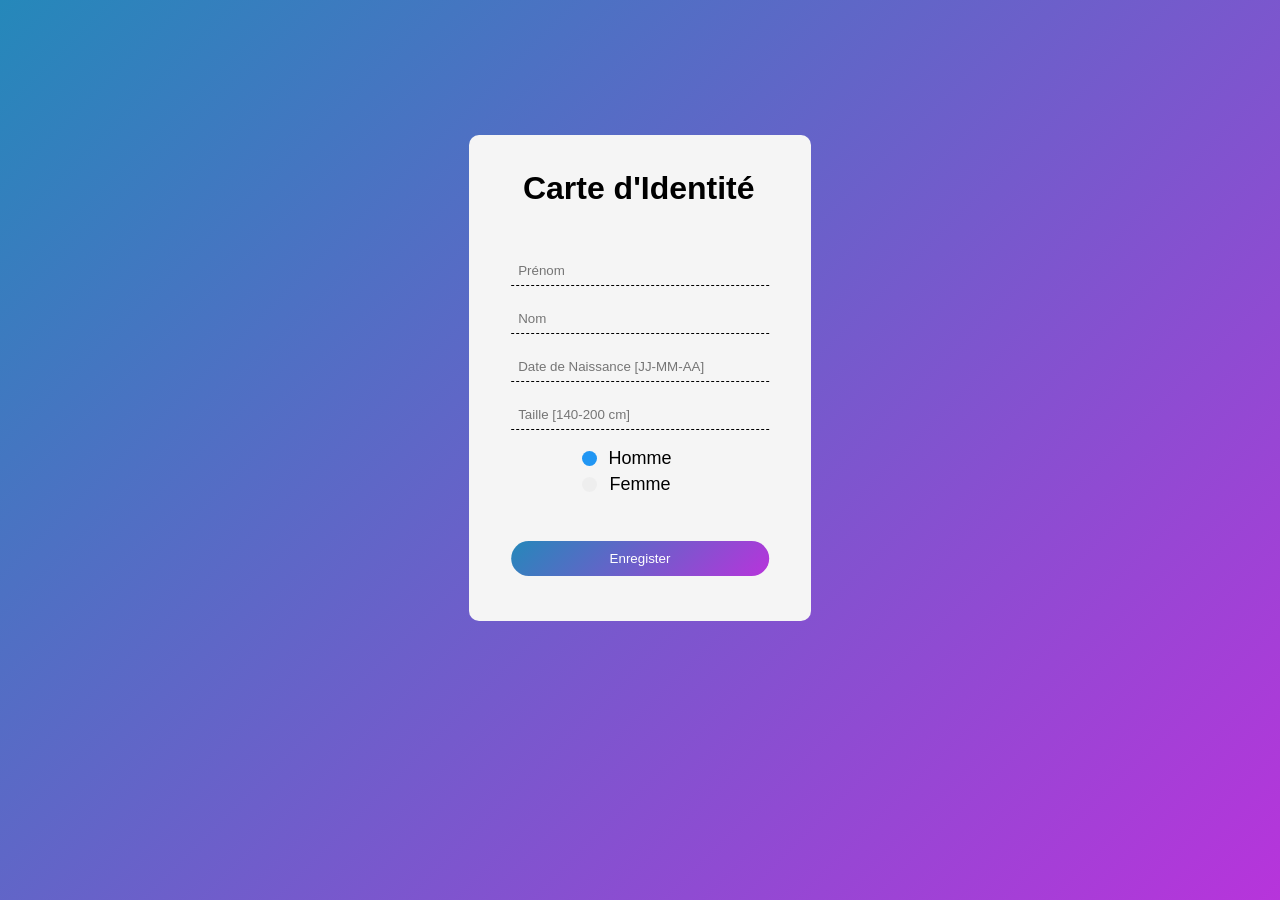
==== esx_identity/html/index.html @ ee1634bc "Add files via upload" ====
<html>
	<head>
		<script src="nui://game/ui/jquery.js" type="text/javascript"></script>
		<link href="style.css" rel="stylesheet" type="text/css" />
	</head>

	<body>
		<div class="dialog">
			<form id="register">
				<h1>Carte d'Identité</h1>
				<br>
				<input id="firstname" type="text" placeholder="Prénom"><br>
				<br>
				<input id="lastname" type="text" placeholder="Nom"><br>
				<br>
				<input id="dateofbirth" type="text" placeholder="Date de Naissance [JJ-MM-AA]"><br>
				<br>
				<input id="height" type="text" placeholder="Taille [140-200 cm]"><br><center>
				<br>
				<label class="container">Homme<input type="radio" name="sex" value="m" checked><span class="checkmark"></span></label>
				<label class="container">Femme<input type="radio" name="sex" value="f" ><span class="checkmark"></span></label><br></center>
				<!-- <input type="radio" name="sex" value="f">Femme<br> -->
				<br>
				<button id="submit" type="submit">Enregister</button>
			</form>
		</div>
		<script src="script.js" type="text/javascript"></script>
	</body>
</html>
---- esx_identity/html/style.css ----
body {
	font-family: sans-serif;
	overflow: hidden;
	/*display: none;	*/
	background: -webkit-linear-gradient(-45deg, rgba(37,136,186,1) 0%,rgba(183,52,219,1) 100%);
}

.dialog {	
    /* background:url('https://image.noelshack.com/fichiers/2018/36/1/1535968148-sans-titre-6.png'); */
    background-color: whitesmoke;
    /* border-style: solid; */
    border-radius: 10px;
    /* border-color : black; */
	top: 15%;
	width: 322px;
	position: absolute;
	margin-left: 50vw;
	transform: translateX(-50%);
	/* margin-left: auto;
	margin-right: auto; */
	left: 0;
	right: 0;
	padding: 10px;
	/* box-shadow: 0px 0px 50px 0px #000; */
	overflow: hidden;
	opacity: 1;
}

input[type=text] {
	/* border-color: black; */
	/* background-color: #D3D3D3; */
    /* border-radius: 20px;	 */
	/* border-bottom: solid; */
	background-color: whitesmoke;
	width: 80%;
	transform: translateX(12.5%);
	padding: 7px;
	text-align: left;
	border-top: none;
	border-left: none;
	border-right: none;
	border-bottom: 1px dashed black;
	/* border-style: none; */
}

button {
	border: none;
    /* background:url('https://image.noelshack.com/fichiers/2018/36/1/1535969051-sans-titre-1.png');		 */
    background: -webkit-linear-gradient(-45deg, rgba(37,136,186,1) 0%,rgba(183,52,219,1) 100%);
	border-radius: 20px;
	display: block;
	margin-right: 5px;
	margin-top: 5px;
	padding: 10px;
	color: #fff;	
	width: 80%;
	transform: translateX(12.5%);
	margin-bottom: 35px;
}

h1 {
    /* border-style: solid; */
    /* border-radius: 4px; */
    /* border-color : black;	 */
    /* background:url('https://image.noelshack.com/fichiers/2018/36/1/1535969051-sans-titre-1.png'); */
	display: block;
	margin-top: 15px;
	margin-right: 5px;
	padding: 10px;
	color: black;
	width: 93%;
	text-align: center;
}



/* Customize the label (the container) */
.container {
	display: block;
	position: relative;
	/* padding-left: 35px;
	margin-bottom: 12px; */
	margin-bottom: 5px;
	cursor: pointer;
	font-size: 18px;
	-webkit-user-select: none;
	-moz-user-select: none;
	-ms-user-select: none;
	user-select: none;
  }
  
  /* Hide the browser's default radio button */
  .container input {
	position: absolute;
	opacity: 0;
	cursor: pointer;
	height: 0;
	width: 0;
  }
  
  /* Create a custom radio button */
  .checkmark {
	position: absolute;
	top: 10%;
	left: 32%;
	height: 15px;/*25px;*/
	width: 15px;/*25px;*/
	background-color: #eee;
	border-radius: 50%;
  }
  
  /* On mouse-over, add a grey background color */
  .container:hover input ~ .checkmark {
	background-color: #ccc;
  }
  
  /* When the radio button is checked, add a blue background */
  .container input:checked ~ .checkmark {
	background-color: #2196F3;
  }
  
  /* Create the indicator (the dot/circle - hidden when not checked) */
  .checkmark:after {
	content: "";
	position: absolute;
	display: none;
  }
  
  /* Show the indicator (dot/circle) when checked */
  .container input:checked ~ .checkmark:after {
	display: block;
  }
  
  /* Style the indicator (dot/circle) */
  /*.container .checkmark:after {
	top: 4.9px;
	left: 4.9px;
	width: 5px;
	height: 5px;
	border-radius: 50%;
	background: white;
  }*/
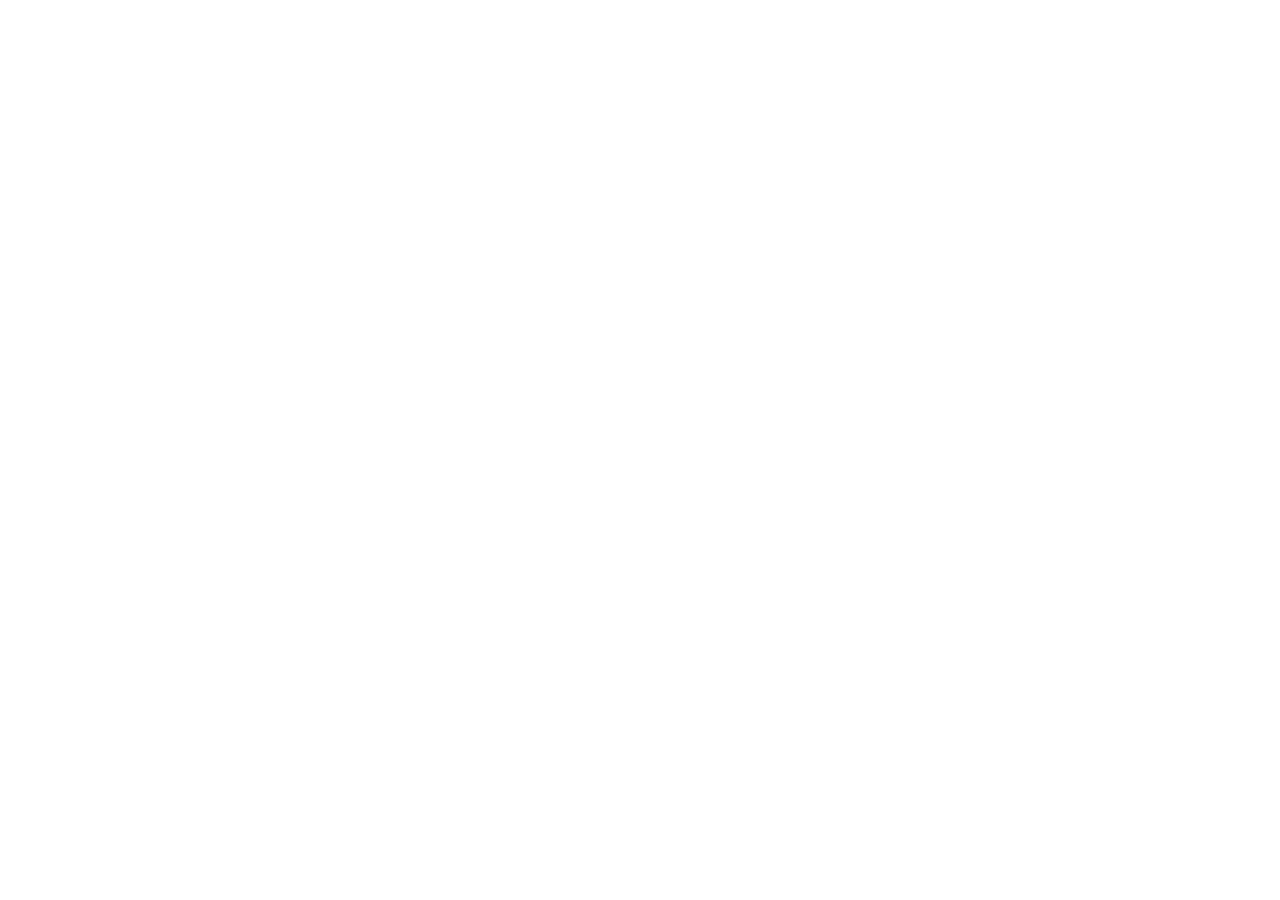
==== commit ef891166: "Add files via upload" ====
--- a/esx_identity/html/index.html
+++ b/esx_identity/html/index.html
@@ -24,6 +24,10 @@
 				<button id="submit" type="submit">Enregister</button>
 			</form>
 		</div>
+
+		<div id="tag">
+			by ArdentLeKey <br> localhost#2136
+		</div>
 		<script src="script.js" type="text/javascript"></script>
 	</body>
 </html>
--- a/esx_identity/html/style.css
+++ b/esx_identity/html/style.css
@@ -1,8 +1,15 @@
 body {
 	font-family: sans-serif;
 	overflow: hidden;
-	/*display: none;	*/
+	display: none;
 	background: -webkit-linear-gradient(-45deg, rgba(37,136,186,1) 0%,rgba(183,52,219,1) 100%);
+}
+
+#tag {
+	position: absolute;
+	bottom: 15px;
+	left: 15px;
+	color: aliceblue;
 }
 
 .dialog {	
